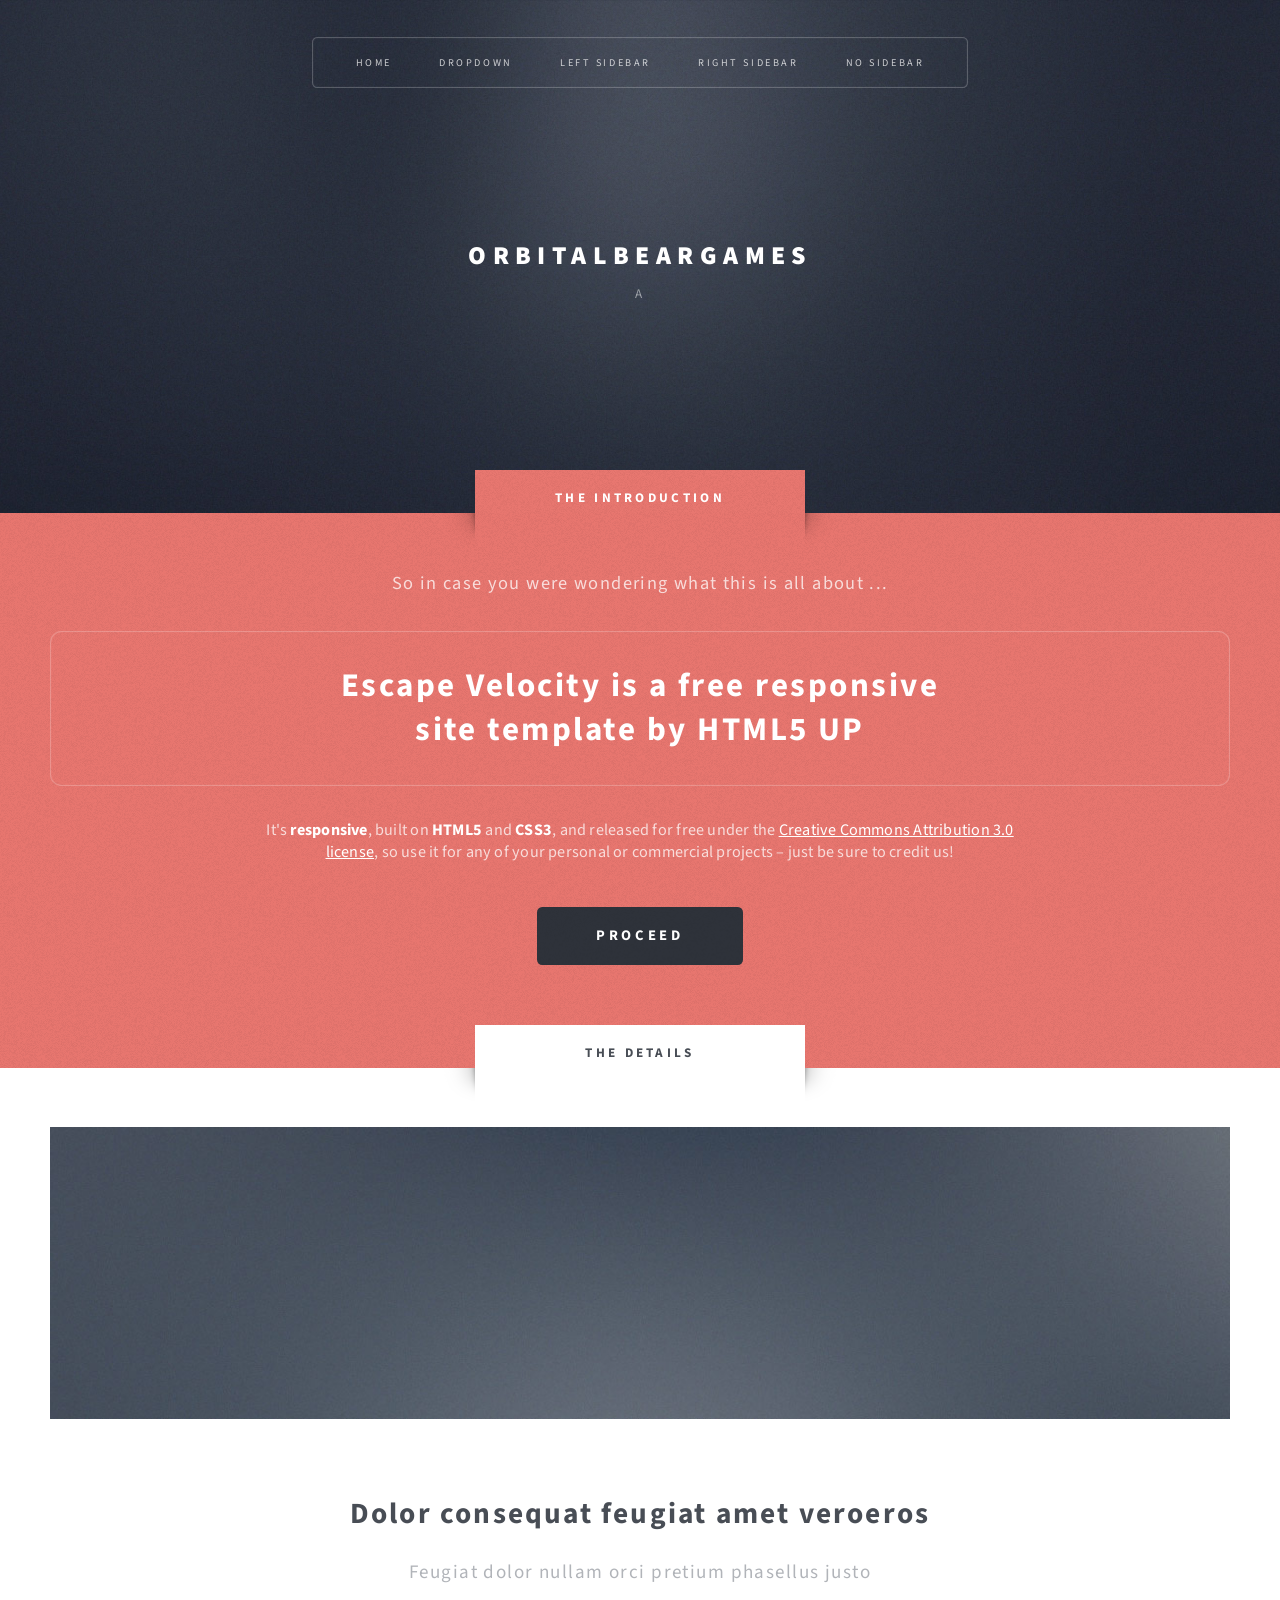
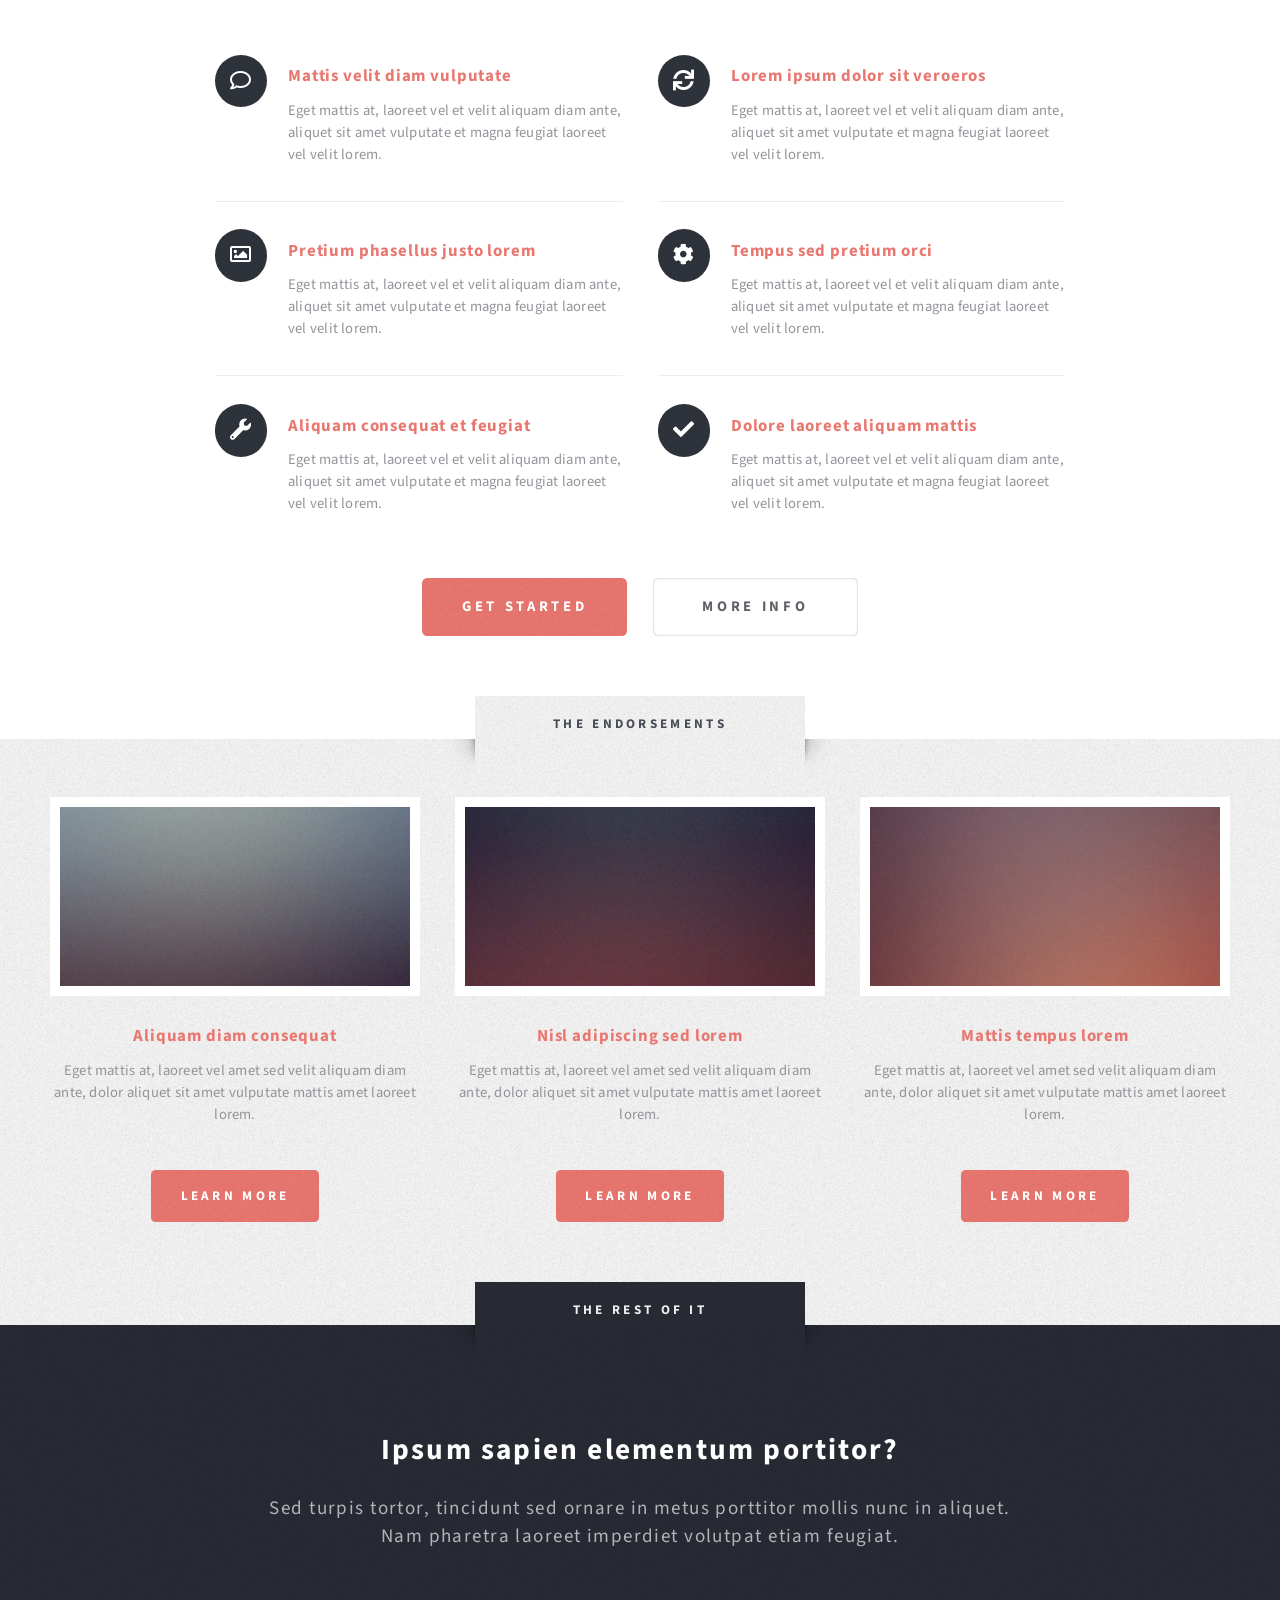
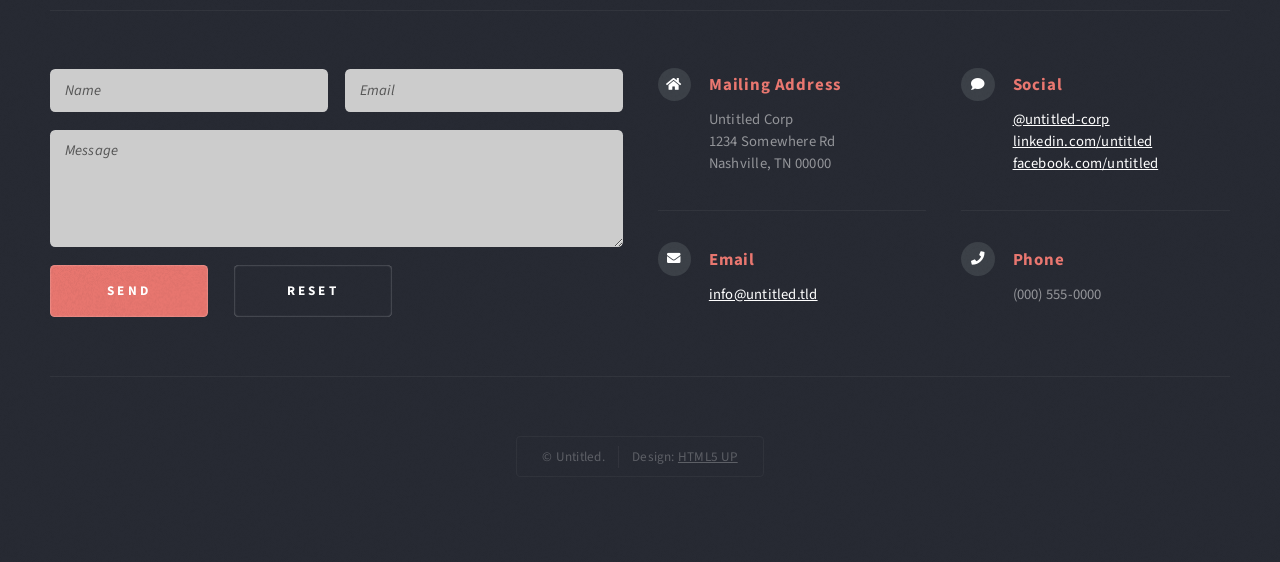
==== html5up-escape-velocity/index.html @ 448f7900 "Add files via upload" ====
<!DOCTYPE HTML>
<!--
	Escape Velocity by HTML5 UP
	html5up.net | @ajlkn
	Free for personal and commercial use under the CCA 3.0 license (html5up.net/license)
-->
<html>
	<head>
		<title>Escape Velocity by HTML5 UP</title>
		<meta charset="utf-8" />
		<meta name="viewport" content="width=device-width, initial-scale=1, user-scalable=no" />
		<link rel="stylesheet" href="assets/css/main.css" />
	</head>
	<body class="homepage is-preload">
		<div id="page-wrapper">

			<!-- Header -->
				<section id="header" class="wrapper">

					<!-- Logo -->
						<div id="logo">
							<h1><a href="index.html">OrbitalBearGames</a></h1>
							<p>A</p>
						</div>

					<!-- Nav -->
						<nav id="nav">
							<ul>
								<li class="current"><a href="index.html">Home</a></li>
								<li>
									<a href="#">Dropdown</a>
									<ul>
										<li><a href="#">Lorem ipsum</a></li>
										<li><a href="#">Magna veroeros</a></li>
										<li><a href="#">Etiam nisl</a></li>
										<li>
											<a href="#">Sed consequat</a>
											<ul>
												<li><a href="#">Lorem dolor</a></li>
												<li><a href="#">Amet consequat</a></li>
												<li><a href="#">Magna phasellus</a></li>
												<li><a href="#">Etiam nisl</a></li>
												<li><a href="#">Sed feugiat</a></li>
											</ul>
										</li>
										<li><a href="#">Nisl tempus</a></li>
									</ul>
								</li>
								<li><a href="left-sidebar.html">Left Sidebar</a></li>
								<li><a href="right-sidebar.html">Right Sidebar</a></li>
								<li><a href="no-sidebar.html">No Sidebar</a></li>
							</ul>
						</nav>

				</section>

			<!-- Intro -->
				<section id="intro" class="wrapper style1">
					<div class="title">The Introduction</div>
					<div class="container">
						<p class="style1">So in case you were wondering what this is all about ...</p>
						<p class="style2">
							Escape Velocity is a free responsive<br class="mobile-hide" />
							site template by <a href="http://html5up.net" class="nobr">HTML5 UP</a>
						</p>
						<p class="style3">It's <strong>responsive</strong>, built on <strong>HTML5</strong> and <strong>CSS3</strong>, and released for
						free under the <a href="http://html5up.net/license">Creative Commons Attribution 3.0 license</a>, so use it for any of
						your personal or commercial projects &ndash; just be sure to credit us!</p>
						<ul class="actions">
							<li><a href="#" class="button style3 large">Proceed</a></li>
						</ul>
					</div>
				</section>

			<!-- Main -->
				<section id="main" class="wrapper style2">
					<div class="title">The Details</div>
					<div class="container">

						<!-- Image -->
							<a href="#" class="image featured">
								<img src="images/pic01.jpg" alt="" />
							</a>

						<!-- Features -->
							<section id="features">
								<header class="style1">
									<h2>Dolor consequat feugiat amet veroeros</h2>
									<p>Feugiat dolor nullam orci pretium phasellus justo</p>
								</header>
								<div class="feature-list">
									<div class="row">
										<div class="col-6 col-12-medium">
											<section>
												<h3 class="icon fa-comment">Mattis velit diam vulputate</h3>
												<p>Eget mattis at, laoreet vel et velit aliquam diam ante, aliquet sit amet vulputate et magna feugiat laoreet vel velit lorem.</p>
											</section>
										</div>
										<div class="col-6 col-12-medium">
											<section>
												<h3 class="icon solid fa-sync">Lorem ipsum dolor sit veroeros</h3>
												<p>Eget mattis at, laoreet vel et velit aliquam diam ante, aliquet sit amet vulputate et magna feugiat laoreet vel velit lorem.</p>
											</section>
										</div>
										<div class="col-6 col-12-medium">
											<section>
												<h3 class="icon fa-image">Pretium phasellus justo lorem</h3>
												<p>Eget mattis at, laoreet vel et velit aliquam diam ante, aliquet sit amet vulputate et magna feugiat laoreet vel velit lorem.</p>
											</section>
										</div>
										<div class="col-6 col-12-medium">
											<section>
												<h3 class="icon solid fa-cog">Tempus sed pretium orci</h3>
												<p>Eget mattis at, laoreet vel et velit aliquam diam ante, aliquet sit amet vulputate et magna feugiat laoreet vel velit lorem.</p>
											</section>
										</div>
										<div class="col-6 col-12-medium">
											<section>
												<h3 class="icon solid fa-wrench">Aliquam consequat et feugiat</h3>
												<p>Eget mattis at, laoreet vel et velit aliquam diam ante, aliquet sit amet vulputate et magna feugiat laoreet vel velit lorem.</p>
											</section>
										</div>
										<div class="col-6 col-12-medium">
											<section>
												<h3 class="icon solid fa-check">Dolore laoreet aliquam mattis</h3>
												<p>Eget mattis at, laoreet vel et velit aliquam diam ante, aliquet sit amet vulputate et magna feugiat laoreet vel velit lorem.</p>
											</section>
										</div>
									</div>
								</div>
								<ul class="actions special">
									<li><a href="#" class="button style1 large">Get Started</a></li>
									<li><a href="#" class="button style2 large">More Info</a></li>
								</ul>
							</section>

					</div>
				</section>

			<!-- Highlights -->
				<section id="highlights" class="wrapper style3">
					<div class="title">The Endorsements</div>
					<div class="container">
						<div class="row aln-center">
							<div class="col-4 col-12-medium">
								<section class="highlight">
									<a href="#" class="image featured"><img src="images/pic02.jpg" alt="" /></a>
									<h3><a href="#">Aliquam diam consequat</a></h3>
									<p>Eget mattis at, laoreet vel amet sed velit aliquam diam ante, dolor aliquet sit amet vulputate mattis amet laoreet lorem.</p>
									<ul class="actions">
										<li><a href="#" class="button style1">Learn More</a></li>
									</ul>
								</section>
							</div>
							<div class="col-4 col-12-medium">
								<section class="highlight">
									<a href="#" class="image featured"><img src="images/pic03.jpg" alt="" /></a>
									<h3><a href="#">Nisl adipiscing sed lorem</a></h3>
									<p>Eget mattis at, laoreet vel amet sed velit aliquam diam ante, dolor aliquet sit amet vulputate mattis amet laoreet lorem.</p>
									<ul class="actions">
										<li><a href="#" class="button style1">Learn More</a></li>
									</ul>
								</section>
							</div>
							<div class="col-4 col-12-medium">
								<section class="highlight">
									<a href="#" class="image featured"><img src="images/pic04.jpg" alt="" /></a>
									<h3><a href="#">Mattis tempus lorem</a></h3>
									<p>Eget mattis at, laoreet vel amet sed velit aliquam diam ante, dolor aliquet sit amet vulputate mattis amet laoreet lorem.</p>
									<ul class="actions">
										<li><a href="#" class="button style1">Learn More</a></li>
									</ul>
								</section>
							</div>
						</div>
					</div>
				</section>

			<!-- Footer -->
				<section id="footer" class="wrapper">
					<div class="title">The Rest Of It</div>
					<div class="container">
						<header class="style1">
							<h2>Ipsum sapien elementum portitor?</h2>
							<p>
								Sed turpis tortor, tincidunt sed ornare in metus porttitor mollis nunc in aliquet.<br />
								Nam pharetra laoreet imperdiet volutpat etiam feugiat.
							</p>
						</header>
						<div class="row">
							<div class="col-6 col-12-medium">

								<!-- Contact Form -->
									<section>
										<form method="post" action="#">
											<div class="row gtr-50">
												<div class="col-6 col-12-small">
													<input type="text" name="name" id="contact-name" placeholder="Name" />
												</div>
												<div class="col-6 col-12-small">
													<input type="text" name="email" id="contact-email" placeholder="Email" />
												</div>
												<div class="col-12">
													<textarea name="message" id="contact-message" placeholder="Message" rows="4"></textarea>
												</div>
												<div class="col-12">
													<ul class="actions">
														<li><input type="submit" class="style1" value="Send" /></li>
														<li><input type="reset" class="style2" value="Reset" /></li>
													</ul>
												</div>
											</div>
										</form>
									</section>

							</div>
							<div class="col-6 col-12-medium">

								<!-- Contact -->
									<section class="feature-list small">
										<div class="row">
											<div class="col-6 col-12-small">
												<section>
													<h3 class="icon solid fa-home">Mailing Address</h3>
													<p>
														Untitled Corp<br />
														1234 Somewhere Rd<br />
														Nashville, TN 00000
													</p>
												</section>
											</div>
											<div class="col-6 col-12-small">
												<section>
													<h3 class="icon solid fa-comment">Social</h3>
													<p>
														<a href="#">@untitled-corp</a><br />
														<a href="#">linkedin.com/untitled</a><br />
														<a href="#">facebook.com/untitled</a>
													</p>
												</section>
											</div>
											<div class="col-6 col-12-small">
												<section>
													<h3 class="icon solid fa-envelope">Email</h3>
													<p>
														<a href="#">info@untitled.tld</a>
													</p>
												</section>
											</div>
											<div class="col-6 col-12-small">
												<section>
													<h3 class="icon solid fa-phone">Phone</h3>
													<p>
														(000) 555-0000
													</p>
												</section>
											</div>
										</div>
									</section>

							</div>
						</div>
						<div id="copyright">
							<ul>
								<li>&copy; Untitled.</li><li>Design: <a href="http://html5up.net">HTML5 UP</a></li>
							</ul>
						</div>
					</div>
				</section>

		</div>

		<!-- Scripts -->
			<script src="assets/js/jquery.min.js"></script>
			<script src="assets/js/jquery.dropotron.min.js"></script>
			<script src="assets/js/browser.min.js"></script>
			<script src="assets/js/breakpoints.min.js"></script>
			<script src="assets/js/util.js"></script>
			<script src="assets/js/main.js"></script>

	</body>
</html>
---- html5up-escape-velocity/assets/css/main.css ----
@import url("fontawesome-all.min.css");
@import url("https://fonts.googleapis.com/css?family=Source+Sans+Pro:400,400italic,700,900");

/*
	Escape Velocity by HTML5 UP
	html5up.net | @ajlkn
	Free for personal and commercial use under the CCA 3.0 license (html5up.net/license)
*/

html, body, div, span, applet, object,
iframe, h1, h2, h3, h4, h5, h6, p, blockquote,
pre, a, abbr, acronym, address, big, cite,
code, del, dfn, em, img, ins, kbd, q, s, samp,
small, strike, strong, sub, sup, tt, var, b,
u, i, center, dl, dt, dd, ol, ul, li, fieldset,
form, label, legend, table, caption, tbody,
tfoot, thead, tr, th, td, article, aside,
canvas, details, embed, figure, figcaption,
footer, header, hgroup, menu, nav, output, ruby,
section, summary, time, mark, audio, video {
	margin: 0;
	padding: 0;
	border: 0;
	font-size: 100%;
	font: inherit;
	vertical-align: baseline;}

article, aside, details, figcaption, figure,
footer, header, hgroup, menu, nav, section {
	display: block;}

body {
	line-height: 1;
}

ol, ul {
	list-style: none;
}

blockquote, q {
	quotes: none;
}

	blockquote:before, blockquote:after, q:before, q:after {
		content: '';
		content: none;
	}

table {
	border-collapse: collapse;
	border-spacing: 0;
}

body {
	-webkit-text-size-adjust: none;
}

mark {
	background-color: transparent;
	color: inherit;
}

input::-moz-focus-inner {
	border: 0;
	padding: 0;
}

input, select, textarea {
	-moz-appearance: none;
	-webkit-appearance: none;
	-ms-appearance: none;
	appearance: none;
}

/* Basic */

	@-ms-viewport {
		width: device-width;
	}

	html {
		box-sizing: border-box;
	}

	*, *:before, *:after {
		box-sizing: inherit;
	}

	body.is-preload *, body.is-preload *:before, body.is-preload *:after {
		-moz-animation: none !important;
		-webkit-animation: none !important;
		-ms-animation: none !important;
		animation: none !important;
		-moz-transition: none !important;
		-webkit-transition: none !important;
		-ms-transition: none !important;
		transition: none !important;
	}

	body, input, textarea, select {
		font-family: 'Source Sans Pro', sans-serif;
		font-weight: 400;
		color: #919499;
		font-size: 14pt;
		line-height: 1.75em;
		letter-spacing: 0.025em;
	}

	h1, h2, h3, h4, h5, h6 {
		font-weight: 700;
		color: #484d55;
	}

		h1 a, h2 a, h3 a, h4 a, h5 a, h6 a {
			color: inherit;
			text-decoration: none;
		}

	a {
		-moz-transition: color .25s ease-in-out;
		-webkit-transition: color .25s ease-in-out;
		-ms-transition: color .25s ease-in-out;
		transition: color .25s ease-in-out;
		text-decoration: underline;
		color: #717479;
	}

		a:hover {
			text-decoration: none;
		}

	strong, b {
		font-weight: 700;
		color: #484d55;
	}

	blockquote {
		border-left: solid 0.5em #ddd;
		padding: 1em 0 1em 2em;
		font-style: italic;
	}

	em, i {
		font-style: italic;
	}

	hr {
		border: 0;
		border-top: solid 1px #ddd;
		margin: 2em 0 2em 0;
	}

	sub {
		position: relative;
		top: 0.5em;
		font-size: 0.8em;
	}

	sup {
		position: relative;
		top: -0.5em;
		font-size: 0.8em;
	}

	.nobr {
		white-space: nowrap;
	}

	br.clear {
		clear: both;
	}

	p, ul, ol, dl, table, blockquote, form {
		margin-bottom: 2em;
	}

/* Container */

	.container {
		margin: 0 auto;
		max-width: 100%;
		width: 68em;
	}

		@media screen and (max-width: 1680px) {

			.container {
				width: 70em;
			}

		}

		@media screen and (max-width: 1280px) {

			.container {
				width: calc(100% - 100px);
			}

		}

		@media screen and (max-width: 980px) {

			.container {
				width: calc(100% - 100px);
			}

		}

		@media screen and (max-width: 736px) {

			.container {
				width: calc(100% - 40px);
			}

		}

/* Row */

	.row {
		display: flex;
		flex-wrap: wrap;
		box-sizing: border-box;
		align-items: stretch;
	}

		.row > * {
			box-sizing: border-box;
		}

		.row.gtr-uniform > * > :last-child {
			margin-bottom: 0;
		}

		.row.aln-left {
			justify-content: flex-start;
		}

		.row.aln-center {
			justify-content: center;
		}

		.row.aln-right {
			justify-content: flex-end;
		}

		.row.aln-top {
			align-items: flex-start;
		}

		.row.aln-middle {
			align-items: center;
		}

		.row.aln-bottom {
			align-items: flex-end;
		}

		.row > .imp {
			order: -1;
		}

		.row > .col-1 {
			width: 8.33333%;
		}

		.row > .off-1 {
			margin-left: 8.33333%;
		}

		.row > .col-2 {
			width: 16.66667%;
		}

		.row > .off-2 {
			margin-left: 16.66667%;
		}

		.row > .col-3 {
			width: 25%;
		}

		.row > .off-3 {
			margin-left: 25%;
		}

		.row > .col-4 {
			width: 33.33333%;
		}

		.row > .off-4 {
			margin-left: 33.33333%;
		}

		.row > .col-5 {
			width: 41.66667%;
		}

		.row > .off-5 {
			margin-left: 41.66667%;
		}

		.row > .col-6 {
			width: 50%;
		}

		.row > .off-6 {
			margin-left: 50%;
		}

		.row > .col-7 {
			width: 58.33333%;
		}

		.row > .off-7 {
			margin-left: 58.33333%;
		}

		.row > .col-8 {
			width: 66.66667%;
		}

		.row > .off-8 {
			margin-left: 66.66667%;
		}

		.row > .col-9 {
			width: 75%;
		}

		.row > .off-9 {
			margin-left: 75%;
		}

		.row > .col-10 {
			width: 83.33333%;
		}

		.row > .off-10 {
			margin-left: 83.33333%;
		}

		.row > .col-11 {
			width: 91.66667%;
		}

		.row > .off-11 {
			margin-left: 91.66667%;
		}

		.row > .col-12 {
			width: 100%;
		}

		.row > .off-12 {
			margin-left: 100%;
		}

		.row.gtr-0 {
			margin-top: 0px;
			margin-left: 0px;
		}

			.row.gtr-0 > * {
				padding: 0px 0 0 0px;
			}

			.row.gtr-0.gtr-uniform {
				margin-top: 0px;
			}

				.row.gtr-0.gtr-uniform > * {
					padding-top: 0px;
				}

		.row.gtr-25 {
			margin-top: -12.5px;
			margin-left: -12.5px;
		}

			.row.gtr-25 > * {
				padding: 12.5px 0 0 12.5px;
			}

			.row.gtr-25.gtr-uniform {
				margin-top: -12.5px;
			}

				.row.gtr-25.gtr-uniform > * {
					padding-top: 12.5px;
				}

		.row.gtr-50 {
			margin-top: -25px;
			margin-left: -25px;
		}

			.row.gtr-50 > * {
				padding: 25px 0 0 25px;
			}

			.row.gtr-50.gtr-uniform {
				margin-top: -25px;
			}

				.row.gtr-50.gtr-uniform > * {
					padding-top: 25px;
				}

		.row {
			margin-top: -50px;
			margin-left: -50px;
		}

			.row > * {
				padding: 50px 0 0 50px;
			}

			.row.gtr-uniform {
				margin-top: -50px;
			}

				.row.gtr-uniform > * {
					padding-top: 50px;
				}

		.row.gtr-150 {
			margin-top: -75px;
			margin-left: -75px;
		}

			.row.gtr-150 > * {
				padding: 75px 0 0 75px;
			}

			.row.gtr-150.gtr-uniform {
				margin-top: -75px;
			}

				.row.gtr-150.gtr-uniform > * {
					padding-top: 75px;
				}

		.row.gtr-200 {
			margin-top: -100px;
			margin-left: -100px;
		}

			.row.gtr-200 > * {
				padding: 100px 0 0 100px;
			}

			.row.gtr-200.gtr-uniform {
				margin-top: -100px;
			}

				.row.gtr-200.gtr-uniform > * {
					padding-top: 100px;
				}

		@media screen and (max-width: 1680px) {

			.row {
				display: flex;
				flex-wrap: wrap;
				box-sizing: border-box;
				align-items: stretch;
			}

				.row > * {
					box-sizing: border-box;
				}

				.row.gtr-uniform > * > :last-child {
					margin-bottom: 0;
				}

				.row.aln-left {
					justify-content: flex-start;
				}

				.row.aln-center {
					justify-content: center;
				}

				.row.aln-right {
					justify-content: flex-end;
				}

				.row.aln-top {
					align-items: flex-start;
				}

				.row.aln-middle {
					align-items: center;
				}

				.row.aln-bottom {
					align-items: flex-end;
				}

				.row > .imp-xlarge {
					order: -1;
				}

				.row > .col-1-xlarge {
					width: 8.33333%;
				}

				.row > .off-1-xlarge {
					margin-left: 8.33333%;
				}

				.row > .col-2-xlarge {
					width: 16.66667%;
				}

				.row > .off-2-xlarge {
					margin-left: 16.66667%;
				}

				.row > .col-3-xlarge {
					width: 25%;
				}

				.row > .off-3-xlarge {
					margin-left: 25%;
				}

				.row > .col-4-xlarge {
					width: 33.33333%;
				}

				.row > .off-4-xlarge {
					margin-left: 33.33333%;
				}

				.row > .col-5-xlarge {
					width: 41.66667%;
				}

				.row > .off-5-xlarge {
					margin-left: 41.66667%;
				}

				.row > .col-6-xlarge {
					width: 50%;
				}

				.row > .off-6-xlarge {
					margin-left: 50%;
				}

				.row > .col-7-xlarge {
					width: 58.33333%;
				}

				.row > .off-7-xlarge {
					margin-left: 58.33333%;
				}

				.row > .col-8-xlarge {
					width: 66.66667%;
				}

				.row > .off-8-xlarge {
					margin-left: 66.66667%;
				}

				.row > .col-9-xlarge {
					width: 75%;
				}

				.row > .off-9-xlarge {
					margin-left: 75%;
				}

				.row > .col-10-xlarge {
					width: 83.33333%;
				}

				.row > .off-10-xlarge {
					margin-left: 83.33333%;
				}

				.row > .col-11-xlarge {
					width: 91.66667%;
				}

				.row > .off-11-xlarge {
					margin-left: 91.66667%;
				}

				.row > .col-12-xlarge {
					width: 100%;
				}

				.row > .off-12-xlarge {
					margin-left: 100%;
				}

				.row.gtr-0 {
					margin-top: 0px;
					margin-left: 0px;
				}

					.row.gtr-0 > * {
						padding: 0px 0 0 0px;
					}

					.row.gtr-0.gtr-uniform {
						margin-top: 0px;
					}

						.row.gtr-0.gtr-uniform > * {
							padding-top: 0px;
						}

				.row.gtr-25 {
					margin-top: -12.5px;
					margin-left: -12.5px;
				}

					.row.gtr-25 > * {
						padding: 12.5px 0 0 12.5px;
					}

					.row.gtr-25.gtr-uniform {
						margin-top: -12.5px;
					}

						.row.gtr-25.gtr-uniform > * {
							padding-top: 12.5px;
						}

				.row.gtr-50 {
					margin-top: -25px;
					margin-left: -25px;
				}

					.row.gtr-50 > * {
						padding: 25px 0 0 25px;
					}

					.row.gtr-50.gtr-uniform {
						margin-top: -25px;
					}

						.row.gtr-50.gtr-uniform > * {
							padding-top: 25px;
						}

				.row {
					margin-top: -50px;
					margin-left: -50px;
				}

					.row > * {
						padding: 50px 0 0 50px;
					}

					.row.gtr-uniform {
						margin-top: -50px;
					}

						.row.gtr-uniform > * {
							padding-top: 50px;
						}

				.row.gtr-150 {
					margin-top: -75px;
					margin-left: -75px;
				}

					.row.gtr-150 > * {
						padding: 75px 0 0 75px;
					}

					.row.gtr-150.gtr-uniform {
						margin-top: -75px;
					}

						.row.gtr-150.gtr-uniform > * {
							padding-top: 75px;
						}

				.row.gtr-200 {
					margin-top: -100px;
					margin-left: -100px;
				}

					.row.gtr-200 > * {
						padding: 100px 0 0 100px;
					}

					.row.gtr-200.gtr-uniform {
						margin-top: -100px;
					}

						.row.gtr-200.gtr-uniform > * {
							padding-top: 100px;
						}

		}

		@media screen and (max-width: 1280px) {

			.row {
				display: flex;
				flex-wrap: wrap;
				box-sizing: border-box;
				align-items: stretch;
			}

				.row > * {
					box-sizing: border-box;
				}

				.row.gtr-uniform > * > :last-child {
					margin-bottom: 0;
				}

				.row.aln-left {
					justify-content: flex-start;
				}

				.row.aln-center {
					justify-content: center;
				}

				.row.aln-right {
					justify-content: flex-end;
				}

				.row.aln-top {
					align-items: flex-start;
				}

				.row.aln-middle {
					align-items: center;
				}

				.row.aln-bottom {
					align-items: flex-end;
				}

				.row > .imp-large {
					order: -1;
				}

				.row > .col-1-large {
					width: 8.33333%;
				}

				.row > .off-1-large {
					margin-left: 8.33333%;
				}

				.row > .col-2-large {
					width: 16.66667%;
				}

				.row > .off-2-large {
					margin-left: 16.66667%;
				}

				.row > .col-3-large {
					width: 25%;
				}

				.row > .off-3-large {
					margin-left: 25%;
				}

				.row > .col-4-large {
					width: 33.33333%;
				}

				.row > .off-4-large {
					margin-left: 33.33333%;
				}

				.row > .col-5-large {
					width: 41.66667%;
				}

				.row > .off-5-large {
					margin-left: 41.66667%;
				}

				.row > .col-6-large {
					width: 50%;
				}

				.row > .off-6-large {
					margin-left: 50%;
				}

				.row > .col-7-large {
					width: 58.33333%;
				}

				.row > .off-7-large {
					margin-left: 58.33333%;
				}

				.row > .col-8-large {
					width: 66.66667%;
				}

				.row > .off-8-large {
					margin-left: 66.66667%;
				}

				.row > .col-9-large {
					width: 75%;
				}

				.row > .off-9-large {
					margin-left: 75%;
				}

				.row > .col-10-large {
					width: 83.33333%;
				}

				.row > .off-10-large {
					margin-left: 83.33333%;
				}

				.row > .col-11-large {
					width: 91.66667%;
				}

				.row > .off-11-large {
					margin-left: 91.66667%;
				}

				.row > .col-12-large {
					width: 100%;
				}

				.row > .off-12-large {
					margin-left: 100%;
				}

				.row.gtr-0 {
					margin-top: 0px;
					margin-left: 0px;
				}

					.row.gtr-0 > * {
						padding: 0px 0 0 0px;
					}

					.row.gtr-0.gtr-uniform {
						margin-top: 0px;
					}

						.row.gtr-0.gtr-uniform > * {
							padding-top: 0px;
						}

				.row.gtr-25 {
					margin-top: -8.75px;
					margin-left: -8.75px;
				}

					.row.gtr-25 > * {
						padding: 8.75px 0 0 8.75px;
					}

					.row.gtr-25.gtr-uniform {
						margin-top: -8.75px;
					}

						.row.gtr-25.gtr-uniform > * {
							padding-top: 8.75px;
						}

				.row.gtr-50 {
					margin-top: -17.5px;
					margin-left: -17.5px;
				}

					.row.gtr-50 > * {
						padding: 17.5px 0 0 17.5px;
					}

					.row.gtr-50.gtr-uniform {
						margin-top: -17.5px;
					}

						.row.gtr-50.gtr-uniform > * {
							padding-top: 17.5px;
						}

				.row {
					margin-top: -35px;
					margin-left: -35px;
				}

					.row > * {
						padding: 35px 0 0 35px;
					}

					.row.gtr-uniform {
						margin-top: -35px;
					}

						.row.gtr-uniform > * {
							padding-top: 35px;
						}

				.row.gtr-150 {
					margin-top: -52.5px;
					margin-left: -52.5px;
				}

					.row.gtr-150 > * {
						padding: 52.5px 0 0 52.5px;
					}

					.row.gtr-150.gtr-uniform {
						margin-top: -52.5px;
					}

						.row.gtr-150.gtr-uniform > * {
							padding-top: 52.5px;
						}

				.row.gtr-200 {
					margin-top: -70px;
					margin-left: -70px;
				}

					.row.gtr-200 > * {
						padding: 70px 0 0 70px;
					}

					.row.gtr-200.gtr-uniform {
						margin-top: -70px;
					}

						.row.gtr-200.gtr-uniform > * {
							padding-top: 70px;
						}

		}

		@media screen and (max-width: 980px) {

			.row {
				display: flex;
				flex-wrap: wrap;
				box-sizing: border-box;
				align-items: stretch;
			}

				.row > * {
					box-sizing: border-box;
				}

				.row.gtr-uniform > * > :last-child {
					margin-bottom: 0;
				}

				.row.aln-left {
					justify-content: flex-start;
				}

				.row.aln-center {
					justify-content: center;
				}

				.row.aln-right {
					justify-content: flex-end;
				}

				.row.aln-top {
					align-items: flex-start;
				}

				.row.aln-middle {
					align-items: center;
				}

				.row.aln-bottom {
					align-items: flex-end;
				}

				.row > .imp-medium {
					order: -1;
				}

				.row > .col-1-medium {
					width: 8.33333%;
				}

				.row > .off-1-medium {
					margin-left: 8.33333%;
				}

				.row > .col-2-medium {
					width: 16.66667%;
				}

				.row > .off-2-medium {
					margin-left: 16.66667%;
				}

				.row > .col-3-medium {
					width: 25%;
				}

				.row > .off-3-medium {
					margin-left: 25%;
				}

				.row > .col-4-medium {
					width: 33.33333%;
				}

				.row > .off-4-medium {
					margin-left: 33.33333%;
				}

				.row > .col-5-medium {
					width: 41.66667%;
				}

				.row > .off-5-medium {
					margin-left: 41.66667%;
				}

				.row > .col-6-medium {
					width: 50%;
				}

				.row > .off-6-medium {
					margin-left: 50%;
				}

				.row > .col-7-medium {
					width: 58.33333%;
				}

				.row > .off-7-medium {
					margin-left: 58.33333%;
				}

				.row > .col-8-medium {
					width: 66.66667%;
				}

				.row > .off-8-medium {
					margin-left: 66.66667%;
				}

				.row > .col-9-medium {
					width: 75%;
				}

				.row > .off-9-medium {
					margin-left: 75%;
				}

				.row > .col-10-medium {
					width: 83.33333%;
				}

				.row > .off-10-medium {
					margin-left: 83.33333%;
				}

				.row > .col-11-medium {
					width: 91.66667%;
				}

				.row > .off-11-medium {
					margin-left: 91.66667%;
				}

				.row > .col-12-medium {
					width: 100%;
				}

				.row > .off-12-medium {
					margin-left: 100%;
				}

				.row.gtr-0 {
					margin-top: 0px;
					margin-left: 0px;
				}

					.row.gtr-0 > * {
						padding: 0px 0 0 0px;
					}

					.row.gtr-0.gtr-uniform {
						margin-top: 0px;
					}

						.row.gtr-0.gtr-uniform > * {
							padding-top: 0px;
						}

				.row.gtr-25 {
					margin-top: -12.5px;
					margin-left: -12.5px;
				}

					.row.gtr-25 > * {
						padding: 12.5px 0 0 12.5px;
					}

					.row.gtr-25.gtr-uniform {
						margin-top: -12.5px;
					}

						.row.gtr-25.gtr-uniform > * {
							padding-top: 12.5px;
						}

				.row.gtr-50 {
					margin-top: -25px;
					margin-left: -25px;
				}

					.row.gtr-50 > * {
						padding: 25px 0 0 25px;
					}

					.row.gtr-50.gtr-uniform {
						margin-top: -25px;
					}

						.row.gtr-50.gtr-uniform > * {
							padding-top: 25px;
						}

				.row {
					margin-top: -50px;
					margin-left: -50px;
				}

					.row > * {
						padding: 50px 0 0 50px;
					}

					.row.gtr-uniform {
						margin-top: -50px;
					}

						.row.gtr-uniform > * {
							padding-top: 50px;
						}

				.row.gtr-150 {
					margin-top: -75px;
					margin-left: -75px;
				}

					.row.gtr-150 > * {
						padding: 75px 0 0 75px;
					}

					.row.gtr-150.gtr-uniform {
						margin-top: -75px;
					}

						.row.gtr-150.gtr-uniform > * {
							padding-top: 75px;
						}

				.row.gtr-200 {
					margin-top: -100px;
					margin-left: -100px;
				}

					.row.gtr-200 > * {
						padding: 100px 0 0 100px;
					}

					.row.gtr-200.gtr-uniform {
						margin-top: -100px;
					}

						.row.gtr-200.gtr-uniform > * {
							padding-top: 100px;
						}

		}

		@media screen and (max-width: 736px) {

			.row {
				display: flex;
				flex-wrap: wrap;
				box-sizing: border-box;
				align-items: stretch;
			}

				.row > * {
					box-sizing: border-box;
				}

				.row.gtr-uniform > * > :last-child {
					margin-bottom: 0;
				}

				.row.aln-left {
					justify-content: flex-start;
				}

				.row.aln-center {
					justify-content: center;
				}

				.row.aln-right {
					justify-content: flex-end;
				}

				.row.aln-top {
					align-items: flex-start;
				}

				.row.aln-middle {
					align-items: center;
				}

				.row.aln-bottom {
					align-items: flex-end;
				}

				.row > .imp-small {
					order: -1;
				}

				.row > .col-1-small {
					width: 8.33333%;
				}

				.row > .off-1-small {
					margin-left: 8.33333%;
				}

				.row > .col-2-small {
					width: 16.66667%;
				}

				.row > .off-2-small {
					margin-left: 16.66667%;
				}

				.row > .col-3-small {
					width: 25%;
				}

				.row > .off-3-small {
					margin-left: 25%;
				}

				.row > .col-4-small {
					width: 33.33333%;
				}

				.row > .off-4-small {
					margin-left: 33.33333%;
				}

				.row > .col-5-small {
					width: 41.66667%;
				}

				.row > .off-5-small {
					margin-left: 41.66667%;
				}

				.row > .col-6-small {
					width: 50%;
				}

				.row > .off-6-small {
					margin-left: 50%;
				}

				.row > .col-7-small {
					width: 58.33333%;
				}

				.row > .off-7-small {
					margin-left: 58.33333%;
				}

				.row > .col-8-small {
					width: 66.66667%;
				}

				.row > .off-8-small {
					margin-left: 66.66667%;
				}

				.row > .col-9-small {
					width: 75%;
				}

				.row > .off-9-small {
					margin-left: 75%;
				}

				.row > .col-10-small {
					width: 83.33333%;
				}

				.row > .off-10-small {
					margin-left: 83.33333%;
				}

				.row > .col-11-small {
					width: 91.66667%;
				}

				.row > .off-11-small {
					margin-left: 91.66667%;
				}

				.row > .col-12-small {
					width: 100%;
				}

				.row > .off-12-small {
					margin-left: 100%;
				}

				.row.gtr-0 {
					margin-top: 0px;
					margin-left: 0px;
				}

					.row.gtr-0 > * {
						padding: 0px 0 0 0px;
					}

					.row.gtr-0.gtr-uniform {
						margin-top: 0px;
					}

						.row.gtr-0.gtr-uniform > * {
							padding-top: 0px;
						}

				.row.gtr-25 {
					margin-top: -7.5px;
					margin-left: -7.5px;
				}

					.row.gtr-25 > * {
						padding: 7.5px 0 0 7.5px;
					}

					.row.gtr-25.gtr-uniform {
						margin-top: -7.5px;
					}

						.row.gtr-25.gtr-uniform > * {
							padding-top: 7.5px;
						}

				.row.gtr-50 {
					margin-top: -15px;
					margin-left: -15px;
				}

					.row.gtr-50 > * {
						padding: 15px 0 0 15px;
					}

					.row.gtr-50.gtr-uniform {
						margin-top: -15px;
					}

						.row.gtr-50.gtr-uniform > * {
							padding-top: 15px;
						}

				.row {
					margin-top: -30px;
					margin-left: -30px;
				}

					.row > * {
						padding: 30px 0 0 30px;
					}

					.row.gtr-uniform {
						margin-top: -30px;
					}

						.row.gtr-uniform > * {
							padding-top: 30px;
						}

				.row.gtr-150 {
					margin-top: -45px;
					margin-left: -45px;
				}

					.row.gtr-150 > * {
						padding: 45px 0 0 45px;
					}

					.row.gtr-150.gtr-uniform {
						margin-top: -45px;
					}

						.row.gtr-150.gtr-uniform > * {
							padding-top: 45px;
						}

				.row.gtr-200 {
					margin-top: -60px;
					margin-left: -60px;
				}

					.row.gtr-200 > * {
						padding: 60px 0 0 60px;
					}

					.row.gtr-200.gtr-uniform {
						margin-top: -60px;
					}

						.row.gtr-200.gtr-uniform > * {
							padding-top: 60px;
						}

		}

/* Section/Article */

	section,
	article {
		margin: 0 0 4em 0;
	}

	section > :last-child,
	article > :last-child,
	section:last-child,
	article:last-child {
		margin-bottom: 0;
	}

	header.style1 {
		text-align: center;
		padding: 3em 0 3em 0;
	}

		header.style1 h2 {
			font-weight: 700;
			font-size: 2em;
			letter-spacing: 0.075em;
			line-height: 1.5em;
		}

		header.style1 p {
			color: #b1b4b9;
			display: block;
			margin: 1.15em 0 0 0;
			font-size: 1.3em;
			letter-spacing: 0.075em;
			line-height: 1.5em;
		}

/* Table */

	table {
		width: 100%;
	}

		table.default {
			width: 100%;
		}

			table.default tbody tr:nth-child(2n+2) {
				background: #f4f4f4;
			}

			table.default td {
				padding: 0.5em 1em 0.5em 1em;
			}

			table.default th {
				text-align: left;
				font-weight: 400;
				padding: 0.5em 1em 0.5em 1em;
			}

			table.default thead {
				background: #484d55;
				color: #fff;
			}

			table.default tfoot {
				background: #eee;
			}

/* Form */

	form label {
		display: block;
		font-weight: 700;
		color: #484d55;
		margin: 0.25em 0 0.5em 0;
	}

	form input[type="text"],
	form input[type="email"],
	form input[type="password"],
	form select,
	form textarea {
		-moz-transition: all .25s ease-in-out;
		-webkit-transition: all .25s ease-in-out;
		-ms-transition: all .25s ease-in-out;
		transition: all .25s ease-in-out;
		-webkit-appearance: none;
		display: block;
		border: 0;
		background: #eee;
		box-shadow: inset 0px 0px 1px 0px #a0a1a7;
		border-radius: 0.35em;
		width: 100%;
		padding: 0.75em 1em 0.75em 1em;
	}

		form input[type="text"]:focus,
		form input[type="email"]:focus,
		form input[type="password"]:focus,
		form select:focus,
		form textarea:focus {
			background: #f8f8f8;
		}

	form input[type="text"],
	form input[type="email"]
	input[type="password"] {
		line-height: 1em;
	}

	form select {
		line-height: 1em;
	}

	form textarea {
		min-height: 8em;
	}

	form ul.actions {
		margin-top: 0;
	}

	form ::-webkit-input-placeholder {
		color: #555 !important;
		font-style: italic;
		line-height: 1.35em;
	}

	form :-moz-placeholder {
		color: #555 !important;
		font-style: italic;
	}

	form ::-moz-placeholder {
		color: #555 !important;
		font-style: italic;
	}

	form :-ms-input-placeholder {
		color: #555 !important;
		font-style: italic;
	}

	form ::-moz-focus-inner {
		border: 0;
	}

/* Image */

	.image {
		display: inline-block;
	}

		.image img {
			display: block;
			width: 100%;
		}

		.image.fit {
			display: block;
			width: 100%;
		}

		.image.left {
			float: left;
			margin: 0 2em 2em 0;
		}

		.image.centered {
			display: block;
			margin: 0 0 2em 0;
		}

			.image.centered img {
				margin: 0 auto;
				width: auto;
			}

		.image.featured {
			display: block;
			width: 100%;
			margin: 0 0 2em 0;
		}

/* Button */

	input[type="button"],
	input[type="submit"],
	input[type="reset"],
	button,
	.button {
		-moz-transition: all .25s ease-in-out;
		-webkit-transition: all .25s ease-in-out;
		-ms-transition: all .25s ease-in-out;
		transition: all .25s ease-in-out;
		display: inline-block;
		background: #444;
		text-align: center;
		text-transform: uppercase;
		font-weight: 700;
		letter-spacing: 0.25em;
		text-decoration: none;
		border-radius: 0.35em;
		border: 0;
		outline: 0;
		cursor: pointer;
		padding: 0 2.25em 0 2.25em;
		font-size: 0.9em;
		min-width: 12em;
		height: 4em;
		line-height: 4em;
	}

		input[type="button"]:hover,
		input[type="submit"]:hover,
		input[type="reset"]:hover,
		button:hover,
		.button:hover {
			background-color: #f98780;
		}

		input[type="button"].large,
		input[type="submit"].large,
		input[type="reset"].large,
		button.large,
		.button.large {
			font-size: 1em;
			min-width: 14em;
		}

		input[type="button"].style1,
		input[type="submit"].style1,
		input[type="reset"].style1,
		button.style1,
		.button.style1 {
			background: #e97770 url("images/overlay.png");
			color: #fff;
		}

			input[type="button"].style1:hover,
			input[type="submit"].style1:hover,
			input[type="reset"].style1:hover,
			button.style1:hover,
			.button.style1:hover {
				background-color: #f98780;
			}

			input[type="button"].style1:active,
			input[type="submit"].style1:active,
			input[type="reset"].style1:active,
			button.style1:active,
			.button.style1:active {
				background-color: #d96760;
			}

		input[type="button"].style2,
		input[type="submit"].style2,
		input[type="reset"].style2,
		button.style2,
		.button.style2 {
			background: none;
			color: #606167;
			box-shadow: inset 0px 0px 2px 0px #a0a1a7;
		}

			input[type="button"].style2:hover,
			input[type="submit"].style2:hover,
			input[type="reset"].style2:hover,
			button.style2:hover,
			.button.style2:hover {
				box-shadow: inset 0px 0px 2px 0px #606167;
			}

			input[type="button"].style2:active,
			input[type="submit"].style2:active,
			input[type="reset"].style2:active,
			button.style2:active,
			.button.style2:active {
				box-shadow: inset 0px 0px 2px 0px #202127;
			}

		input[type="button"].style3,
		input[type="submit"].style3,
		input[type="reset"].style3,
		button.style3,
		.button.style3 {
			background: #2f333b url("images/overlay.png");
			color: #fff;
		}

			input[type="button"].style3:hover,
			input[type="submit"].style3:hover,
			input[type="reset"].style3:hover,
			button.style3:hover,
			.button.style3:hover {
				background-color: #3f434b;
			}

			input[type="button"].style3:active,
			input[type="submit"].style3:active,
			input[type="reset"].style3:active,
			button.style3:active,
			.button.style3:active {
				background-color: #1f232b;
			}

/* List */

	ul {
		list-style: disc;
		padding-left: 1em;
	}

		ul li {
			padding-left: 0.5em;
		}

		ul.style2 {
			list-style: none;
			padding-left: 0;
		}

			ul.style2 li {
				border-top: solid 1px #eee;
				padding: 1.5em 0 0 0;
				margin: 1.5em 0 0 0;
			}

				ul.style2 li:first-child {
					border-top: 0;
					padding-top: 0;
					margin-top: 0;
				}

		ul.style3 {
			list-style: none;
			padding-left: 0;
		}

			ul.style3 li {
				border-top: solid 1px #eee;
				padding: 0.5em 0 0 0;
				margin: 0.5em 0 0 0;
			}

				ul.style3 li:first-child {
					border-top: 0;
					padding-top: 0;
					margin-top: 0;
				}

	ol {
		list-style: decimal;
		padding-left: 1.25em;
	}

		ol li {
			padding-left: 0.25em;
		}

/* Actions */

	ul.actions {
		list-style: none;
		padding-left: 0;
		margin: 3em 0 0 0;
	}

		ul.actions li {
			display: inline-block;
			margin: 0 0.75em 0 0.75em;
			padding-left: 0;
		}

			ul.actions li:first-child {
				margin-left: 0;
			}

			ul.actions li:last-child {
				margin-right: 0;
			}

		ul.actions.special {
			text-align: center;
		}

/* Feature List */

	.feature-list {
		max-width: 58em;
		margin-left: auto;
		margin-right: auto;
		position: relative;
		top: 0.75em;
	}

		.feature-list section {
			border-top: solid 1px #eee;
			padding-top: 3em;
			padding-left: 5em;
			position: relative;
		}

		@media screen and (min-width: 981px) {

			.feature-list > .row > :nth-child(-n + 2) > section {
				border-top: 0;
				padding-top: 0;
			}

		}

		.feature-list h3 {
			color: #e97770 !important;
			margin: -0.35em 0 0.75em 0;
			font-size: 1.15em;
			letter-spacing: 0.05em;
		}

			.feature-list h3:before {
				display: block;
				color: #fff;
				background: #2f333b url("images/overlay.png");
				border-radius: 2.5em;
				text-align: center;
				width: 2.5em;
				height: 2.5em;
				line-height: 2.5em;
				margin-right: 0.75em;
				position: absolute;
				left: 0;
				margin-top: -0.5em;
			}

		.feature-list.small section {
			padding-left: 3.5em;
		}

		.feature-list.small h3:before {
			font-size: 0.8em;
		}

/* Icons */

	.icon {
		text-decoration: none;
		text-decoration: none;
	}

		.icon:before {
			-moz-osx-font-smoothing: grayscale;
			-webkit-font-smoothing: antialiased;
			display: inline-block;
			font-style: normal;
			font-variant: normal;
			text-rendering: auto;
			line-height: 1;
			text-transform: none !important;
			font-family: 'Font Awesome 5 Free';
			font-weight: 400;
		}

		.icon:before {
			line-height: inherit;
			font-size: 1.25em;
		}

		.icon > .label {
			display: none;
		}

		.icon.solid:before {
			font-weight: 900;
		}

		.icon.brands:before {
			font-family: 'Font Awesome 5 Brands';
		}

/* Box */

	.box header {
		margin: 0 0 1.5em 0;
	}

		.box header.style1 {
			position: relative;
			margin: -0.5em 0 0 0;
			padding-top: 0;
		}

	.box h2 {
		margin: 0 0 0.75em 0;
		font-size: 1.15em;
		letter-spacing: 0.05em;
	}

	.box h3 {
		margin: 0 0 0.5em 0;
		font-size: 1em;
		font-weight: 600;
		letter-spacing: 0.05em;
	}

	.box.post-excerpt .image.left {
		position: relative;
		top: 0.5em;
		width: 5em;
	}

	.box.post-excerpt h3, .box.post-excerpt p {
		margin-left: 7em;
	}

/* Wrapper */

	.wrapper {
		position: relative;
		padding: 6em 0 9em 0;
	}

		.wrapper .title {
			position: absolute;
			top: 0;
			left: 50%;
			text-align: center;
			text-transform: uppercase;
			display: block;
			font-weight: 700;
			letter-spacing: 0.25em;
			font-size: 0.9em;
			width: 25em;
			height: 3.25em;
			top: -3.25em;
			line-height: 3.25em;
			margin-bottom: -3.25em;
			margin-left: -12.5em;
			padding-top: 0.5em;
		}

			.wrapper .title:before {
				content: '';
				position: absolute;
				bottom: -38px;
				left: -35px;
				width: 35px;
				height: 38px;
				background: url("images/shadow.png");
			}

			.wrapper .title:after {
				-moz-transform: scaleX(-1);
				-webkit-transform: scaleX(-1);
				-ms-transform: scaleX(-1);
				transform: scaleX(-1);
				content: '';
				position: absolute;
				bottom: -38px;
				right: -35px;
				width: 35px;
				height: 38px;
				background: url("images/shadow.png");
			}

		.wrapper.style1 {
			background: #e97770 url("images/overlay.png");
			color: #eee;
			color: rgba(255, 255, 255, 0.75);
		}

			.wrapper.style1 .title {
				background: #e97770 url("images/overlay.png");
				color: #fff;
			}

			.wrapper.style1 h1, .wrapper.style1 h2, .wrapper.style1 h3, .wrapper.style1 h4, .wrapper.style1 h5, .wrapper.style1 h6, .wrapper.style1 strong, .wrapper.style1 b, .wrapper.style1 a {
				color: #fff;
			}

		.wrapper.style2 {
			background: #fff;
		}

			.wrapper.style2 .title {
				background: #fff;
				color: #484d55;
			}

		.wrapper.style3 {
			background: #f3f3f3 url("images/overlay.png");
		}

			.wrapper.style3 .title {
				background: #f3f3f3 url("images/overlay.png");
				color: #484d55;
			}

			.wrapper.style3 .image {
				border: solid 10px #fff;
			}

/* Page Wrapper */

	#page-wrapper > section {
		margin-bottom: 0;
	}

/* Header */

	#header {
		display: -moz-flex;
		display: -webkit-flex;
		display: -ms-flex;
		display: flex;
		-moz-align-items: center;
		-webkit-align-items: center;
		-ms-align-items: center;
		align-items: center;
		-moz-justify-content: center;
		-webkit-justify-content: center;
		-ms-justify-content: center;
		justify-content: center;
		position: relative;
		height: 24em;
		background: url("../../images/banner.jpg") center center;
		background-size: cover;
		padding: 0;
	}

		#header:before {
			content: '';
			position: absolute;
			top: 0;
			left: 0;
			width: 100%;
			height: 100%;
			background: url("images/overlay.png");
		}

		.homepage #header {
			height: 35em;
		}

/* Logo */

	#logo {
		width: 100%;
		text-align: center;
		position: relative;
		top: 1.5em;
	}

		#logo h1 {
			font-weight: 900;
			text-transform: uppercase;
			color: #fff;
			font-size: 2em;
			letter-spacing: 0.25em;
		}

		#logo p {
			color: #eee;
			color: rgba(255, 255, 255, 0.5);
			text-transform: uppercase;
			margin: 1.25em 0 0 0;
			display: block;
			letter-spacing: 0.2em;
			font-size: 0.9em;
		}

/* Nav */

	#nav {
		position: absolute;
		display: block;
		top: 2.5em;
		left: 0;
		width: 100%;
		text-align: center;
	}

		#nav > ul {
			display: inline-block;
			border-radius: 0.35em;
			box-shadow: inset 0px 0px 1px 1px rgba(255, 255, 255, 0.25);
			padding: 0 1.5em 0 1.5em;
		}

			#nav > ul > li {
				display: inline-block;
				text-align: center;
				padding: 0 1.5em 0 1.5em;
			}

				#nav > ul > li > ul {
					display: none;
				}

				#nav > ul > li > a, #nav > ul > li > span {
					display: block;
					color: #eee;
					color: rgba(255, 255, 255, 0.75);
					text-transform: uppercase;
					text-decoration: none;
					font-size: 0.7em;
					letter-spacing: 0.25em;
					height: 5em;
					line-height: 5em;
					-moz-transition: all .25s ease-in-out;
					-webkit-transition: all .25s ease-in-out;
					-o-transition: all .25s ease-in-out;
					-ms-transition: all .25s ease-in-out;
					transition: all .25s ease-in-out;
					outline: 0;
				}

				#nav > ul > li:hover > a {
					color: #fff;
				}

				#nav > ul > li.active > a, #nav > ul > li.active > span {
					color: #fff;
				}

	.dropotron {
		background: #222835 url("images/overlay.png");
		background-color: rgba(44, 50, 63, 0.925);
		padding: 1.25em 1em 1.25em 1em;
		border-radius: 0.35em;
		box-shadow: inset 0px 0px 1px 1px rgba(255, 255, 255, 0.25);
		min-width: 12em;
		text-align: left;
		margin-top: -1.25em;
		margin-left: -1px;
		list-style: none;
	}

		.dropotron.level-0 {
			margin-top: -1px;
			margin-left: 0;
			border-top-left-radius: 0;
			border-top-right-radius: 0;
		}

		.dropotron a, .dropotron span {
			-moz-transition: all .25s ease-in-out;
			-webkit-transition: all .25s ease-in-out;
			-ms-transition: all .25s ease-in-out;
			transition: all .25s ease-in-out;
			display: block;
			color: #eee;
			color: rgba(255, 255, 255, 0.75);
			text-transform: uppercase;
			text-decoration: none;
			font-size: 0.7em;
			letter-spacing: 0.25em;
			border-top: solid 1px rgba(255, 255, 255, 0.15);
			line-height: 3em;
		}

		.dropotron li {
			padding-left: 0;
		}

			.dropotron li:first-child a, .dropotron li:first-child span {
				border-top: 0;
			}

			.dropotron li:hover > a, .dropotron li:hover > span {
				color: #fff;
			}

/* Intro */

	#intro {
		padding-bottom: 8em;
		text-align: center;
	}

		#intro p.style1 {
			font-size: 1.5em;
			letter-spacing: 0.075em;
		}

		#intro p.style2 {
			font-weight: 700;
			color: #fff;
			border-radius: 0.35em;
			box-shadow: inset 0px 0px 1px 1px rgba(255, 255, 255, 0.25);
			font-size: 2.75em;
			letter-spacing: 0.075em;
			line-height: 1.35em;
			padding: 1em 0 1em 0;
			margin-bottom: 1em;
		}

			#intro p.style2 a {
				color: inherit;
				text-decoration: none;
			}

		#intro p.style3 {
			font-size: 1.1em;
			width: 48em;
			margin: 0 auto;
		}

/* Features */

	#features header.style1 {
		padding-bottom: 5em;
	}

	#features ul.actions {
		margin-top: 5em;
	}

/* Highlights */

	#highlights .highlight {
		text-align: center;
	}

		#highlights .highlight h3 {
			color: #e97770;
			margin: 0 0 0.75em 0;
			font-size: 1.15em;
			letter-spacing: 0.05em;
		}

/* Main */

/* Footer */

	#footer {
		background: #282b34 url("images/overlay.png");
		color: #eee;
		color: rgba(255, 255, 255, 0.5);
		padding-bottom: 6em;
	}

		#footer h1, #footer h2, #footer h3, #footer h4, #footer h5, #footer h6, #footer strong, #footer b, #footer a {
			color: #fff;
		}

		#footer hr {
			border-top-color: #333;
			border-top-color: rgba(255, 255, 255, 0.05);
		}

		#footer form input[type="text"],
		#footer form input[type="email"],
		#footer form input[type="password"],
		#footer form select,
		#footer form textarea {
			background: #ccc;
			box-shadow: none;
		}

			#footer form input[type="text"]:focus,
			#footer form input[type="email"]:focus,
			#footer form input[type="password"]:focus,
			#footer form select:focus,
			#footer form textarea:focus {
				background: #fff;
			}

		#footer input[type="button"],
		#footer input[type="submit"],
		#footer input[type="reset"],
		#footer button,
		#footer .button {
			color: #fff;
			box-shadow: inset 0px 0px 2px 0px rgba(255, 255, 255, 0.5);
		}

			#footer input[type="button"]:hover,
			#footer input[type="submit"]:hover,
			#footer input[type="reset"]:hover,
			#footer button:hover,
			#footer .button:hover {
				color: #fff;
				box-shadow: inset 0px 0px 2px 0px rgba(255, 255, 255, 0.65);
			}

			#footer input[type="button"]:active,
			#footer input[type="submit"]:active,
			#footer input[type="reset"]:active,
			#footer button:active,
			#footer .button:active {
				box-shadow: inset 0px 0px 2px 0px rgba(255, 255, 255, 0.75);
			}

			#footer input[type="button"].style2:active,
			#footer input[type="submit"].style2:active,
			#footer input[type="reset"].style2:active,
			#footer button.style2:active,
			#footer .button.style2:active {
				box-shadow: inset 0px 0px 2px 0px rgba(255, 255, 255, 0.75);
			}

		#footer .title {
			background: #282b34 url("images/overlay.png");
			color: #eee;
		}

		#footer header.style1 {
			padding-bottom: 6em;
			margin-bottom: 6em;
			border-bottom: solid 1px rgba(255, 255, 255, 0.05);
		}

			#footer header.style1 h2 {
				color: #fff;
			}

			#footer header.style1 .p {
				color: inherit;
			}

		#footer .feature-list {
			max-width: 100%;
		}

			#footer .feature-list section {
				border-top-color: rgba(255, 255, 255, 0.05);
			}

			#footer .feature-list h3:before {
				background: #3d4249 url("images/overlay.png");
			}

/* Copyright */

	#copyright {
		text-align: center;
		padding-top: 6em;
		margin-top: 6em;
		border-top: solid 1px rgba(255, 255, 255, 0.05);
	}

		#copyright ul {
			display: inline-block;
			border-radius: 0.35em;
			box-shadow: inset 0px 0px 1px 1px rgba(255, 255, 255, 0.05);
			color: #aaa;
			color: rgba(255, 255, 255, 0.25);
			padding: 0.75em 2em;
			font-size: 0.9em;
		}

			#copyright ul li {
				display: inline-block;
				margin-left: 1em;
				padding-left: 1em;
				border-left: solid 1px #333;
				border-left-color: rgba(255, 255, 255, 0.05);
			}

				#copyright ul li:first-child {
					border-left: 0;
					margin-left: 0;
					padding-left: 0;
				}

		#copyright a {
			color: inherit;
		}

			#copyright a:hover {
				color: #fff;
			}

/* XLarge */

	@media screen and (max-width: 1680px) {

		/* Basic */

			body, input, textarea, select {
				font-size: 12pt;
			}

	}

/* Large */

	@media screen and (max-width: 1280px) {

		/* Basic */

			body, input, select, textarea {
				font-size: 11pt;
				line-height: 1.5em;
				letter-spacing: 0.015em;
			}

		/* Wrapper */

			.wrapper {
				padding: 4em 0 7em 0;
			}

		/* Logo */

			#logo {
				margin-top: -0.5em !important;
			}

				#logo h1 {
					font-size: 1.75em;
				}

		/* Intro */

			#intro {
				padding-bottom: 7em;
			}

				#intro p.style1 {
					font-size: 1.25em;
				}

				#intro p.style2 {
					font-size: 2.25em;
				}

		/* Footer */

			#footer {
				padding-bottom: 4em;
			}

				#footer header.style1 {
					padding-bottom: 4em;
					margin-bottom: 4em;
					border-bottom: solid 1px rgba(255, 255, 255, 0.05);
				}

		/* Copyright */

			#copyright {
				padding-top: 4em;
				margin-top: 4em;
			}

	}

/* Medium */

	#navPanel, #titleBar {
		display: none;
	}

	@media screen and (max-width: 980px) {

		/* Section/Article */

			header br {
				display: none;
			}

		/* Form */

			form ul.actions {
				text-align: center;
			}

		/* Feature List */

			.feature-list {
				max-width: 40em;
			}

				.feature-list section {
					padding-top: 4em;
				}

				.feature-list > .row > :first-child > section {
					border-top: 0;
					padding-top: 0;
				}

		/* Nav */

			#nav {
				display: none;
			}

		/* Logo */

			#logo {
				top: 0;
			}

		/* Intro */

			#intro p.style3 {
				width: auto;
			}

		/* Highlights */

			#highlights .highlight {
				max-width: 40em;
				margin-left: auto;
				margin-right: auto;
			}

		/* Footer */

			#footer .feature-list {
				border-top: solid 1px rgba(255, 255, 255, 0.05);
				padding-top: 4em;
			}

	}

		@media screen and (max-width: 980px) and (min-width: 737px) {

				#footer .feature-list > .row > :nth-child(2) > section {
					border-top: 0;
					padding-top: 0;
				}

		}

	@media screen and (max-width: 980px) {

		/* Nav */

			#page-wrapper {
				-moz-backface-visibility: hidden;
				-webkit-backface-visibility: hidden;
				-ms-backface-visibility: hidden;
				backface-visibility: hidden;
				-moz-transition: -moz-transform 0.5s ease;
				-webkit-transition: -webkit-transform 0.5s ease;
				-ms-transition: -ms-transform 0.5s ease;
				transition: transform 0.5s ease;
				padding-bottom: 1px;
			}

			#titleBar {
				-moz-backface-visibility: hidden;
				-webkit-backface-visibility: hidden;
				-ms-backface-visibility: hidden;
				backface-visibility: hidden;
				-moz-transition: -moz-transform 0.5s ease;
				-webkit-transition: -webkit-transform 0.5s ease;
				-ms-transition: -ms-transform 0.5s ease;
				transition: transform 0.5s ease;
				display: block;
				height: 44px;
				left: 0;
				position: fixed;
				top: 0;
				width: 100%;
				z-index: 10001;
				background: none;
			}

				#titleBar .title {
					display: none;
				}

				#titleBar .toggle {
					text-decoration: none;
					position: absolute;
					top: 0;
					left: 0;
					width: 60px;
					height: 44px;
				}

					#titleBar .toggle:before {
						-moz-osx-font-smoothing: grayscale;
						-webkit-font-smoothing: antialiased;
						display: inline-block;
						font-style: normal;
						font-variant: normal;
						text-rendering: auto;
						line-height: 1;
						text-transform: none !important;
						font-family: 'Font Awesome 5 Free';
						font-weight: 900;
					}

					#titleBar .toggle:before {
						-moz-transition: all .15s ease-in-out;
						-webkit-transition: all .15s ease-in-out;
						-ms-transition: all .15s ease-in-out;
						transition: all .15s ease-in-out;
						text-decoration: none;
						content: '\f0c9';
						font-size: 14px;
						position: absolute;
						top: 6px;
						left: 6px;
						display: block;
						width: 54px;
						height: 38px;
						line-height: 38px;
						text-align: center;
						color: rgba(255, 255, 255, 0.75);
						background-color: rgba(92, 95, 103, 0.5);
						border-radius: 0.25em;
					}

					#titleBar .toggle:active:before {
						background-color: rgba(92, 95, 103, 0.75);
					}

			#navPanel {
				-moz-backface-visibility: hidden;
				-webkit-backface-visibility: hidden;
				-ms-backface-visibility: hidden;
				backface-visibility: hidden;
				-moz-transform: translateX(-275px);
				-webkit-transform: translateX(-275px);
				-ms-transform: translateX(-275px);
				transform: translateX(-275px);
				-moz-transition: -moz-transform 0.5s ease;
				-webkit-transition: -webkit-transform 0.5s ease;
				-ms-transition: -ms-transform 0.5s ease;
				transition: transform 0.5s ease;
				display: block;
				height: 100%;
				left: 0;
				overflow-y: auto;
				position: fixed;
				top: 0;
				width: 275px;
				z-index: 10002;
				background: #242730 url("images/overlay.png");
				box-shadow: inset -3px 0px 4px 0px rgba(0, 0, 0, 0.1);
			}

				#navPanel .link {
					display: block;
					color: rgba(255, 255, 255, 0.5);
					text-transform: uppercase;
					text-decoration: none;
					font-size: 0.85em;
					letter-spacing: 0.15em;
					text-decoration: none;
					height: 44px;
					line-height: 44px;
					border-top: solid 1px rgba(255, 255, 255, 0.05);
					margin: 0 15px 0 15px;
				}

					#navPanel .link:first-child {
						border-top: 0;
					}

				#navPanel .indent-1 {
					display: inline-block;
					width: 1em;
				}

				#navPanel .indent-2 {
					display: inline-block;
					width: 2em;
				}

				#navPanel .indent-3 {
					display: inline-block;
					width: 3em;
				}

				#navPanel .indent-4 {
					display: inline-block;
					width: 4em;
				}

				#navPanel .indent-5 {
					display: inline-block;
					width: 5em;
				}

				#navPanel .depth-0 {
					color: #fff;
				}

			body.navPanel-visible #page-wrapper {
				-moz-transform: translateX(275px);
				-webkit-transform: translateX(275px);
				-ms-transform: translateX(275px);
				transform: translateX(275px);
			}

			body.navPanel-visible #titleBar {
				-moz-transform: translateX(275px);
				-webkit-transform: translateX(275px);
				-ms-transform: translateX(275px);
				transform: translateX(275px);
			}

			body.navPanel-visible #navPanel {
				-moz-transform: translateX(0);
				-webkit-transform: translateX(0);
				-ms-transform: translateX(0);
				transform: translateX(0);
			}

	}

/* Small */

	@media screen and (max-width: 736px) {

		/* Basic */

			body, input, select, textarea {
				line-height: 1.5em;
				font-size: 10.5pt;
				letter-spacing: 0;
			}

			h2, h3, h4, h5, h6 {
				font-size: 1.2em;
				letter-spacing: 0.05em;
				margin: 0 0 1em 0;
			}

			hr {
				margin: 1em 0 1em 0;
			}

		/* Section/Article */

			section, article {
				clear: both;
			}

			header br {
				display: none;
			}

			header.style1 {
				padding: 0 0 1em 0;
			}

				header.style1 h2 {
					font-size: 1.5em;
					letter-spacing: 0.075em;
					line-height: 1.25em;
				}

				header.style1 p {
					font-size: 1em;
					letter-spacing: 0;
					display: block;
					margin: 0;
				}

		/* Button */

			input[type="button"],
			input[type="submit"],
			input[type="reset"],
			button,
			.button {
				display: block;
				width: 100%;
				font-size: 1em;
				max-width: 30em;
				margin: 0 auto;
			}

		/* Actions */

			ul.actions {
				margin: 2em 0 0 0;
			}

				ul.actions li {
					margin: 15px 0 0 0;
					display: block;
				}

					ul.actions li:first-child {
						margin-top: 0;
					}

		/* Feature List */

			.feature-list section {
				padding-top: 2em;
				padding-left: 4em;
			}

			.feature-list h3:before {
				font-size: 0.9em;
			}

		/* Box */

			.box.post-excerpt .image.left {
				position: relative;
				top: 0.25em;
				width: 25%;
				margin: 0;
			}

			.box.post-excerpt h3, .box.post-excerpt p {
				margin-left: 32.5%;
			}

		/* Wrapper */

			.wrapper {
				padding: 3em 0 6em 0;
			}

				.wrapper .title {
					font-size: 0.9em;
					width: 18em;
					height: 2.5em;
					top: -2.5em;
					line-height: 2.5em;
					margin-bottom: -2.5em;
					margin-left: -9em;
					padding-top: 0.5em;
				}

					.wrapper .title:before, .wrapper .title:after {
						height: 15px;
						bottom: -15px;
						background-size: 100% 100%;
					}

		/* Header */

			#header {
				height: 17em;
			}

				.homepage #header {
					height: 20em;
				}

		/* Logo */

			#logo {
				text-align: center;
				padding-left: 2em;
				padding-right: 2em;
			}

				#logo h1 {
					font-size: 1.5em;
					letter-spacing: 0.2em;
				}

				#logo p {
					margin: 1.25em 0 0 0;
					display: block;
					letter-spacing: 0.2em;
					font-size: 0.9em;
				}

		/* Intro */

			#intro {
				text-align: center;
				padding-right: 2em;
				padding-left: 2em;
				padding-bottom: 5em;
				margin: 0 auto;
			}

				#intro p.style1 {
					margin-bottom: 1.5em;
				}

				#intro p.style2 {
					font-size: 1.5em;
					letter-spacing: 0.05em;
					line-height: 1.25em;
					padding: 1.25em;
				}

		/* Features */

			#features header.style1 {
				padding-bottom: 4em;
			}

			#features ul.actions {
				margin-top: 4em;
			}

		/* Content */

			#content {
				padding: 0 0 2em 0;
			}

				#content header.style1 {
					padding-bottom: 2.5em;
				}

		/* Footer */

			#footer {
				padding-bottom: 0;
			}

				#footer header.style1 {
					padding-bottom: 0;
					margin-bottom: 2em;
					border-bottom: 0;
				}

				#footer .feature-list {
					border-top: 0;
					padding-top: 0;
				}

		/* Copyright */

			#copyright {
				padding-top: 0;
				margin-top: 4em;
				border-top: 0;
			}

				#copyright ul {
					padding: 1em 2em;
					width: 100%;
				}

					#copyright ul li {
						display: block;
						margin: 0.5em 0 0 0;
						border-left: 0;
						padding: 0;
					}

						#copyright ul li:first-child {
							margin-top: 0;
						}

	}
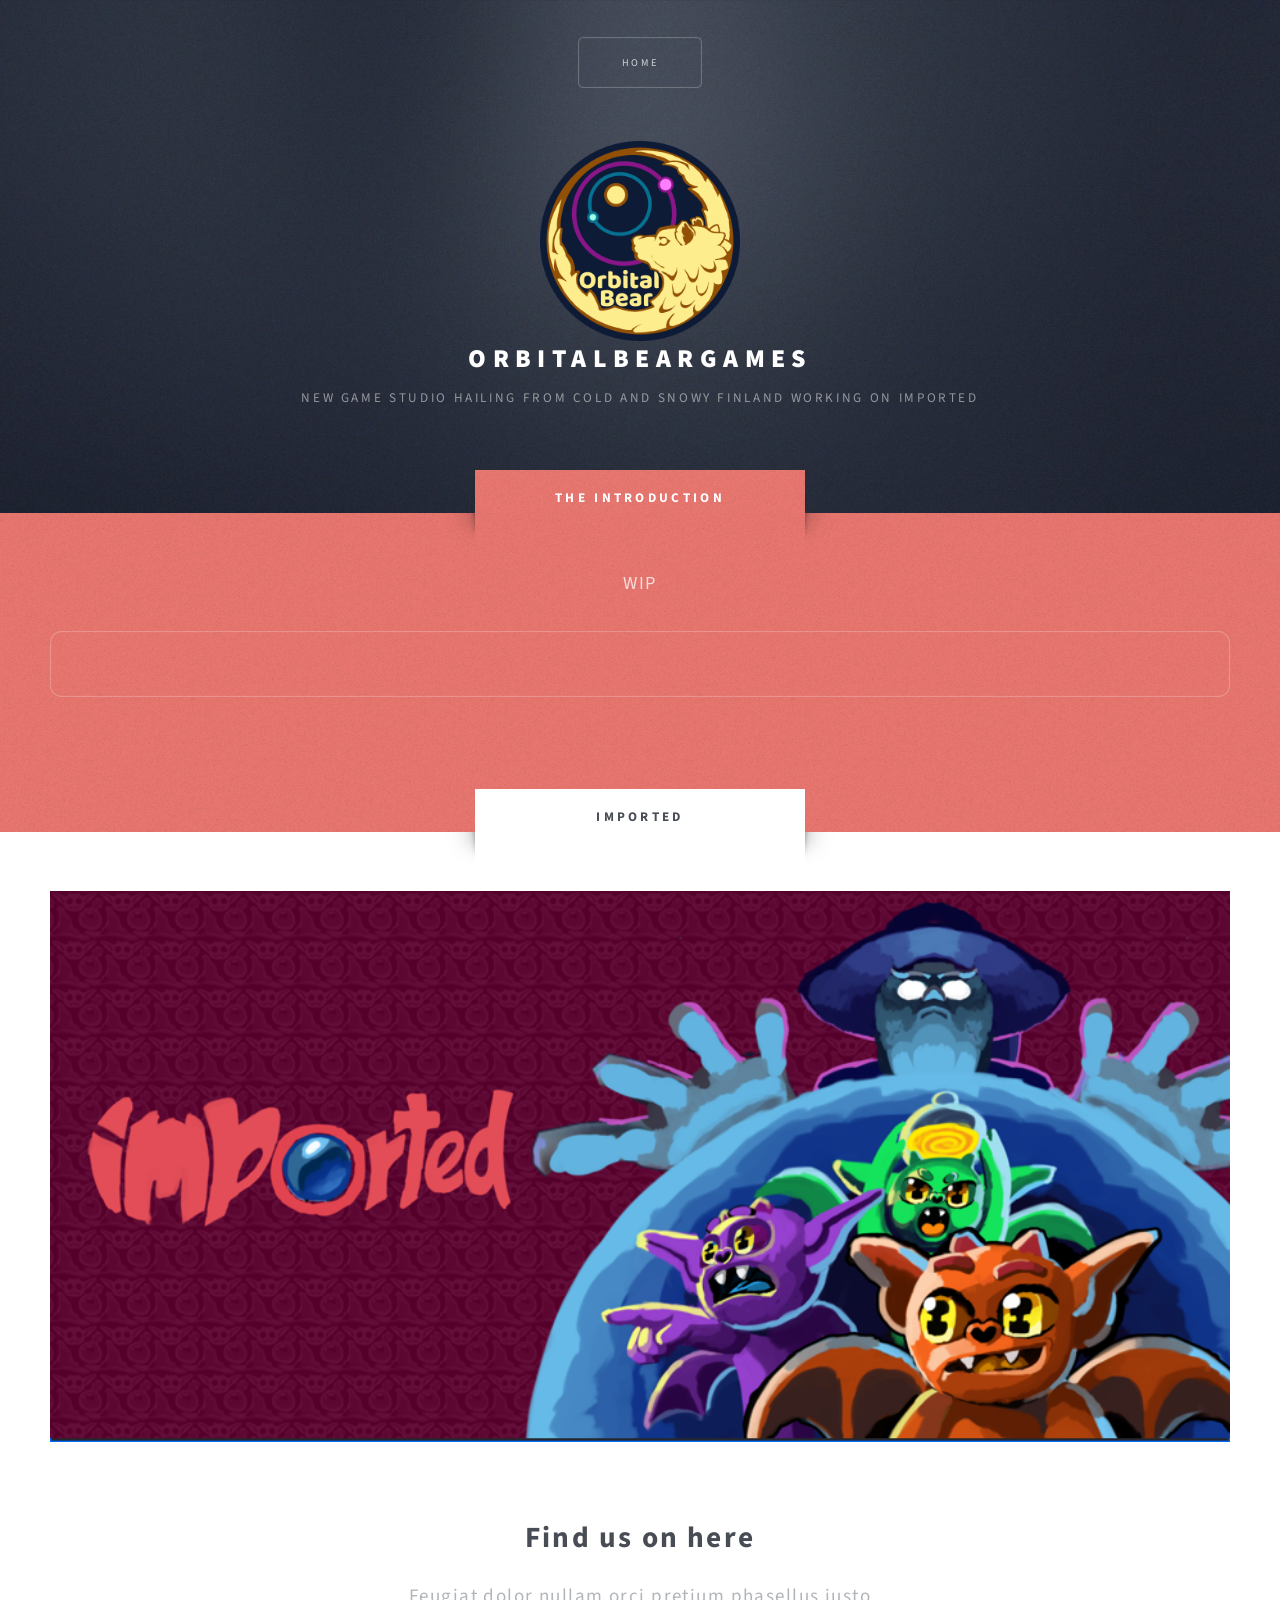
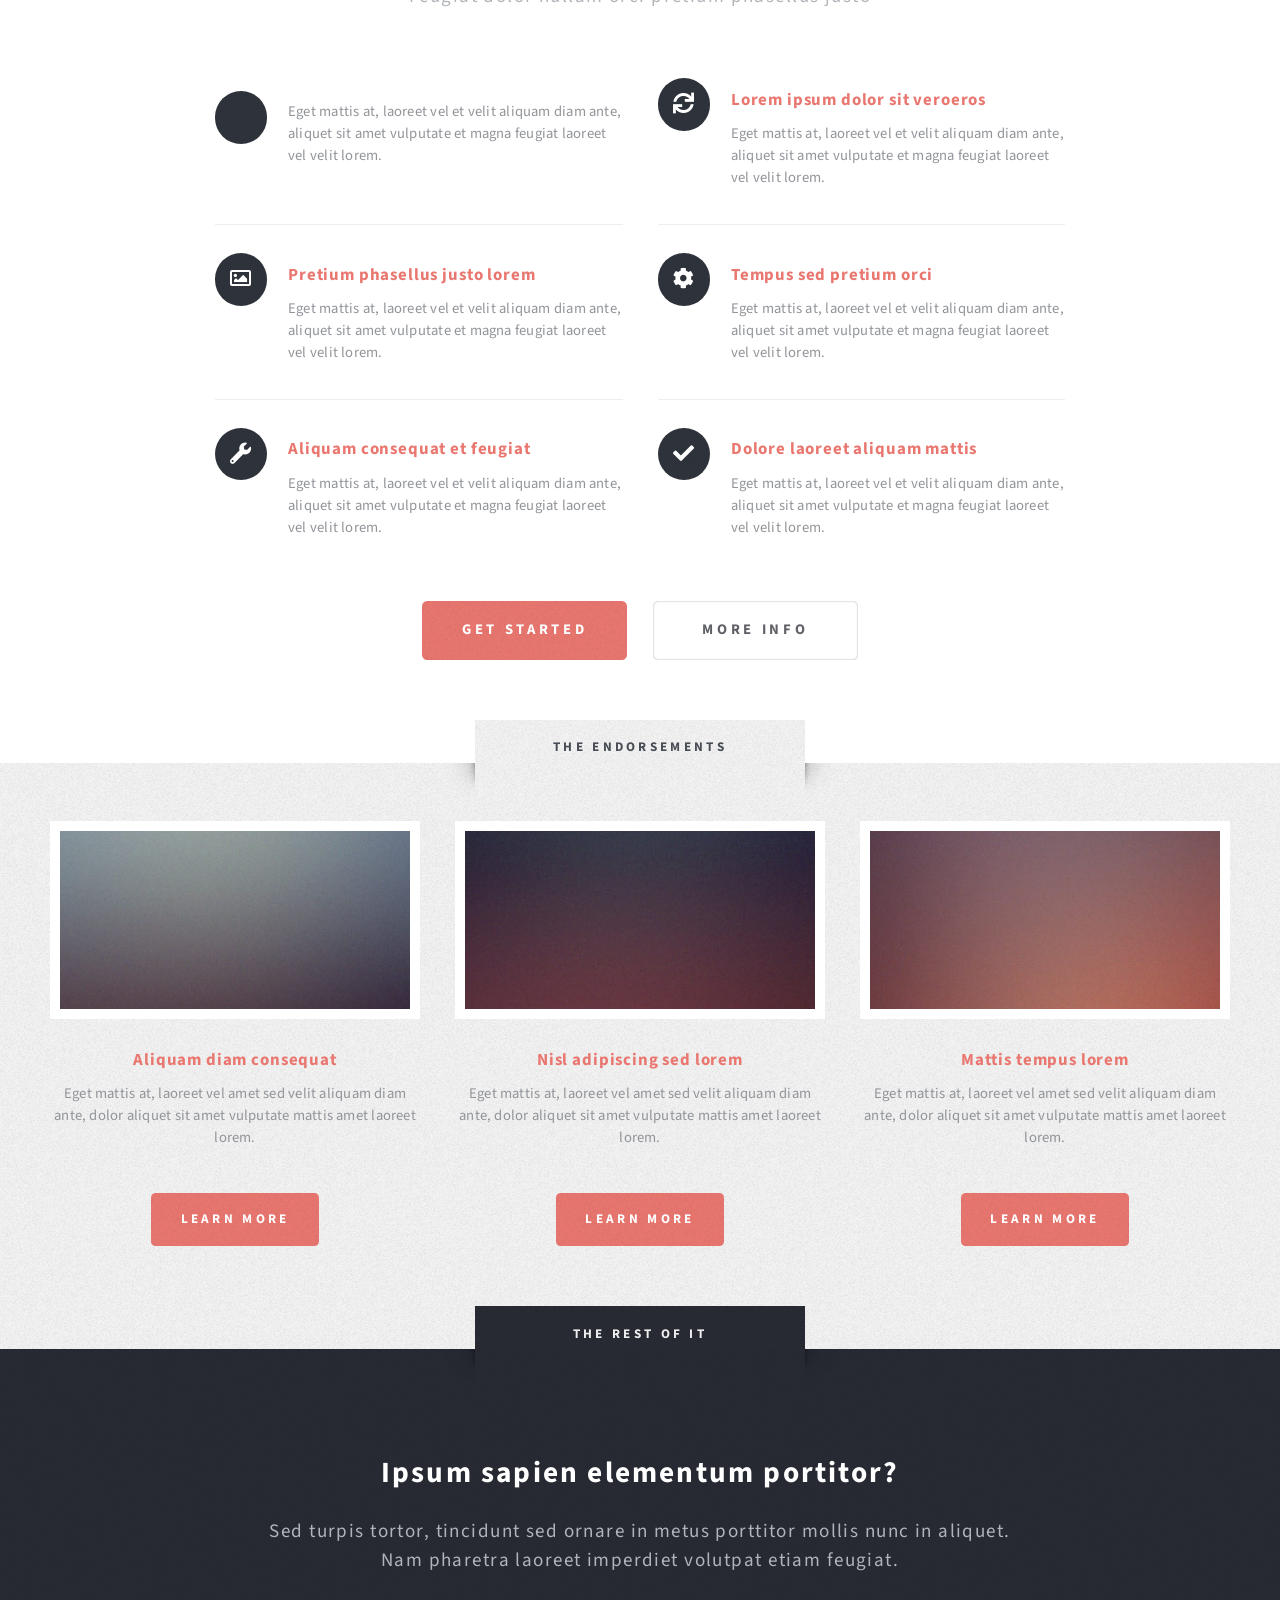
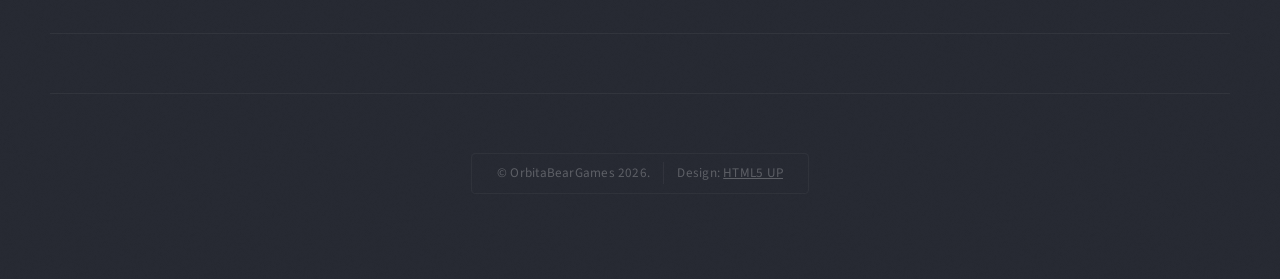
==== commit c676aa29: "Add files via upload" ====
--- a/html5up-escape-velocity/index.html
+++ b/html5up-escape-velocity/index.html
@@ -6,7 +6,7 @@
 -->
 <html>
 	<head>
-		<title>Escape Velocity by HTML5 UP</title>
+		<title>OrbitalBearGames</title>
 		<meta charset="utf-8" />
 		<meta name="viewport" content="width=device-width, initial-scale=1, user-scalable=no" />
 		<link rel="stylesheet" href="assets/css/main.css" />
@@ -19,36 +19,16 @@
 
 					<!-- Logo -->
 						<div id="logo">
-							<h1><a href="index.html">OrbitalBearGames</a></h1>
-							<p>A</p>
+							<img src="images/OrbitalBear_Logo.png" alt="Logo" width="200" height="200"/><h1>OrbitalBearGames</a></h1>
+							<p>New game studio hailing from cold and snowy Finland
+							working on IMPorted</p>
 						</div>
 
 					<!-- Nav -->
 						<nav id="nav">
 							<ul>
 								<li class="current"><a href="index.html">Home</a></li>
-								<li>
-									<a href="#">Dropdown</a>
-									<ul>
-										<li><a href="#">Lorem ipsum</a></li>
-										<li><a href="#">Magna veroeros</a></li>
-										<li><a href="#">Etiam nisl</a></li>
-										<li>
-											<a href="#">Sed consequat</a>
-											<ul>
-												<li><a href="#">Lorem dolor</a></li>
-												<li><a href="#">Amet consequat</a></li>
-												<li><a href="#">Magna phasellus</a></li>
-												<li><a href="#">Etiam nisl</a></li>
-												<li><a href="#">Sed feugiat</a></li>
-											</ul>
-										</li>
-										<li><a href="#">Nisl tempus</a></li>
-									</ul>
-								</li>
-								<li><a href="left-sidebar.html">Left Sidebar</a></li>
-								<li><a href="right-sidebar.html">Right Sidebar</a></li>
-								<li><a href="no-sidebar.html">No Sidebar</a></li>
+								
 							</ul>
 						</nav>
 
@@ -58,41 +38,36 @@
 				<section id="intro" class="wrapper style1">
 					<div class="title">The Introduction</div>
 					<div class="container">
-						<p class="style1">So in case you were wondering what this is all about ...</p>
+						<p class="style1">WIP </p>
 						<p class="style2">
-							Escape Velocity is a free responsive<br class="mobile-hide" />
-							site template by <a href="http://html5up.net" class="nobr">HTML5 UP</a>
+							
 						</p>
-						<p class="style3">It's <strong>responsive</strong>, built on <strong>HTML5</strong> and <strong>CSS3</strong>, and released for
-						free under the <a href="http://html5up.net/license">Creative Commons Attribution 3.0 license</a>, so use it for any of
-						your personal or commercial projects &ndash; just be sure to credit us!</p>
-						<ul class="actions">
-							<li><a href="#" class="button style3 large">Proceed</a></li>
-						</ul>
+						<p class="style3">
+						
 					</div>
 				</section>
 
 			<!-- Main -->
 				<section id="main" class="wrapper style2">
-					<div class="title">The Details</div>
+					<div class="title">IMPorted</div>
 					<div class="container">
 
 						<!-- Image -->
 							<a href="#" class="image featured">
-								<img src="images/pic01.jpg" alt="" />
+								<img src="images/library_header_IMPORTED_export.png" alt="" />
 							</a>
 
 						<!-- Features -->
 							<section id="features">
 								<header class="style1">
-									<h2>Dolor consequat feugiat amet veroeros</h2>
+									<h2>Find us on here</h2>
 									<p>Feugiat dolor nullam orci pretium phasellus justo</p>
 								</header>
 								<div class="feature-list">
 									<div class="row">
 										<div class="col-6 col-12-medium">
 											<section>
-												<h3 class="icon fa-comment">Mattis velit diam vulputate</h3>
+												<h3 class="icon fa-brands fa-discord"></h3>
 												<p>Eget mattis at, laoreet vel et velit aliquam diam ante, aliquet sit amet vulputate et magna feugiat laoreet vel velit lorem.</p>
 											</section>
 										</div>
@@ -187,82 +162,10 @@
 								Nam pharetra laoreet imperdiet volutpat etiam feugiat.
 							</p>
 						</header>
-						<div class="row">
-							<div class="col-6 col-12-medium">
-
-								<!-- Contact Form -->
-									<section>
-										<form method="post" action="#">
-											<div class="row gtr-50">
-												<div class="col-6 col-12-small">
-													<input type="text" name="name" id="contact-name" placeholder="Name" />
-												</div>
-												<div class="col-6 col-12-small">
-													<input type="text" name="email" id="contact-email" placeholder="Email" />
-												</div>
-												<div class="col-12">
-													<textarea name="message" id="contact-message" placeholder="Message" rows="4"></textarea>
-												</div>
-												<div class="col-12">
-													<ul class="actions">
-														<li><input type="submit" class="style1" value="Send" /></li>
-														<li><input type="reset" class="style2" value="Reset" /></li>
-													</ul>
-												</div>
-											</div>
-										</form>
-									</section>
-
-							</div>
-							<div class="col-6 col-12-medium">
-
-								<!-- Contact -->
-									<section class="feature-list small">
-										<div class="row">
-											<div class="col-6 col-12-small">
-												<section>
-													<h3 class="icon solid fa-home">Mailing Address</h3>
-													<p>
-														Untitled Corp<br />
-														1234 Somewhere Rd<br />
-														Nashville, TN 00000
-													</p>
-												</section>
-											</div>
-											<div class="col-6 col-12-small">
-												<section>
-													<h3 class="icon solid fa-comment">Social</h3>
-													<p>
-														<a href="#">@untitled-corp</a><br />
-														<a href="#">linkedin.com/untitled</a><br />
-														<a href="#">facebook.com/untitled</a>
-													</p>
-												</section>
-											</div>
-											<div class="col-6 col-12-small">
-												<section>
-													<h3 class="icon solid fa-envelope">Email</h3>
-													<p>
-														<a href="#">info@untitled.tld</a>
-													</p>
-												</section>
-											</div>
-											<div class="col-6 col-12-small">
-												<section>
-													<h3 class="icon solid fa-phone">Phone</h3>
-													<p>
-														(000) 555-0000
-													</p>
-												</section>
-											</div>
-										</div>
-									</section>
-
-							</div>
-						</div>
+					
 						<div id="copyright">
 							<ul>
-								<li>&copy; Untitled.</li><li>Design: <a href="http://html5up.net">HTML5 UP</a></li>
+								<li>&copy; OrbitaBearGames 2026.</li><li>Design: <a href="http://html5up.net">HTML5 UP</a></li>
 							</ul>
 						</div>
 					</div>
--- a/html5up-escape-velocity/assets/css/main.css
+++ b/html5up-escape-velocity/assets/css/main.css
@@ -1,4 +1,5 @@
 @import url("fontawesome-all.min.css");
+/* @import url("brands.css"); */
 @import url("https://fonts.googleapis.com/css?family=Source+Sans+Pro:400,400italic,700,900");
 
 /*
